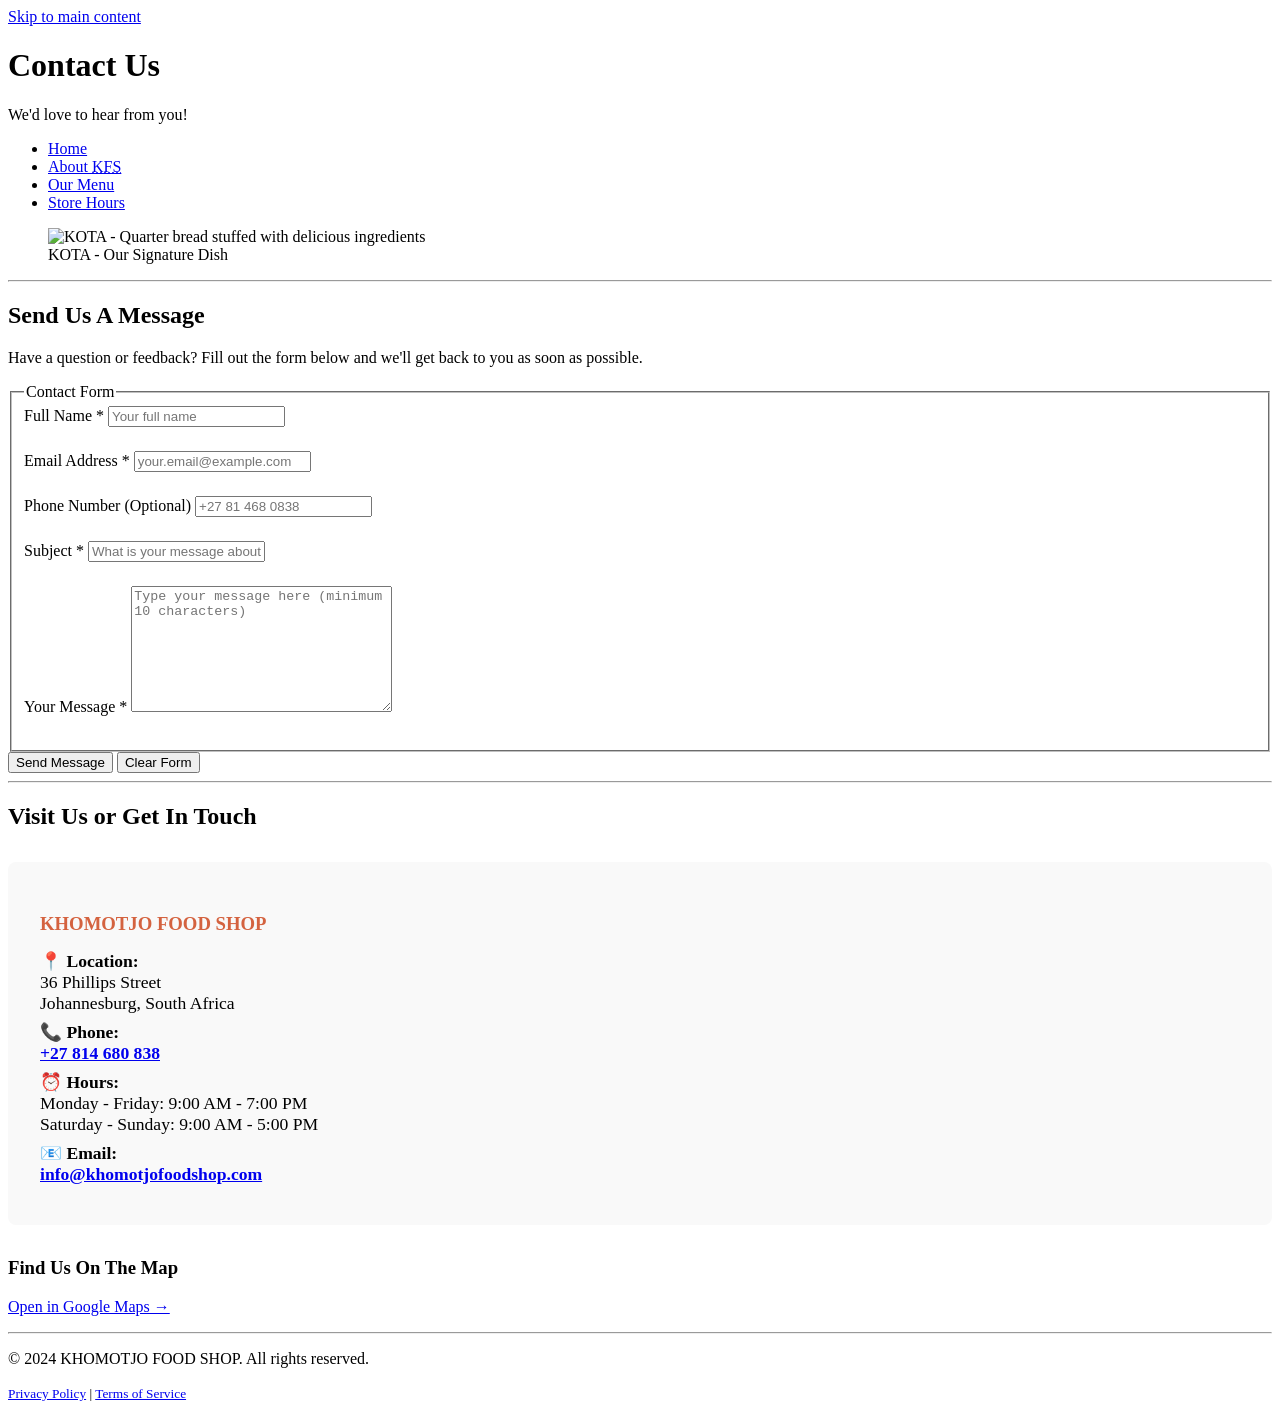
==== contact.html @ 350acfa8 "Enhance contact.html with SEO, accessibility, form validation, and structured data" ====
<!DOCTYPE html>
<html lang="en">
<head>
    <!-- Essential Meta Tags -->
    <meta charset="UTF-8">
    <meta name="viewport" content="width=device-width, initial-scale=1.0">
    <meta name="description" content="Contact KHOMOTJO FOOD SHOP in Johannesburg. Send us a message, get directions, or call us. We're open 7 days a week!">
    <meta name="keywords" content="contact us, KHOMOTJO FOOD SHOP, Johannesburg, South African food, customer service">
    <meta name="author" content="KHOMOTJO FOOD SHOP">
    <meta name="theme-color" content="#d4623f">
    
    <!-- Open Graph Tags -->
    <meta property="og:title" content="Contact Us - KHOMOTJO FOOD SHOP">
    <meta property="og:description" content="Get in touch with KHOMOTJO FOOD SHOP. Located in Johannesburg. Send us a message or call us today!">
    <meta property="og:type" content="website">
    <meta property="og:url" content="https://yourdomain.com/contact.html">
    <meta property="og:image" content="https://yourdomain.com/kota-scaled.jpg">
    
    <!-- Twitter Card Tags -->
    <meta name="twitter:card" content="summary_large_image">
    <meta name="twitter:title" content="Contact Us - KHOMOTJO FOOD SHOP">
    <meta name="twitter:description" content="Get in touch with KHOMOTJO FOOD SHOP">
    <meta name="twitter:image" content="https://yourdomain.com/kota-scaled.jpg">
    
    <!-- Favicon -->
    <link rel="shortcut icon" href="favicon.ico" type="image/x-icon">
    <link rel="apple-touch-icon" href="apple-touch-icon.png">
    <link rel="canonical" href="https://yourdomain.com/contact.html">
    
    <!-- Stylesheets -->
    <link rel="stylesheet" href="style.css">
    <style>
        .form-message {
            display: none;
            padding: 1rem;
            margin: 1rem 0;
            border-radius: 5px;
            font-weight: 500;
        }
        
        .form-message.success {
            display: block;
            background-color: #d4edda;
            color: #155724;
            border: 1px solid #c3e6cb;
        }
        
        .form-message.error {
            display: block;
            background-color: #f8d7da;
            color: #721c24;
            border: 1px solid #f5c6cb;
        }
        
        .input-error input,
        .input-error textarea {
            border-color: #dc3545 !important;
            background-color: #fff5f5;
        }
        
        .error-text {
            color: #dc3545;
            font-size: 0.875rem;
            margin-top: 0.25rem;
            display: none;
        }
        
        .error-text.show {
            display: block;
        }
        
        .form-group {
            margin-bottom: 1.5rem;
        }
        
        .contact-info {
            background-color: #f9f9f9;
            padding: 2rem;
            border-radius: 8px;
            margin-top: 2rem;
        }
        
        .contact-info h3 {
            color: #d4623f;
            margin-bottom: 1rem;
        }
        
        .contact-info p {
            margin: 0.5rem 0;
            font-size: 1.1rem;
        }
        
        .contact-info a {
            font-weight: 600;
        }
        
        @media (max-width: 768px) {
            .contact-info {
                padding: 1.5rem;
            }
        }
    </style>
    
    <title>Contact Us - KHOMOTJO FOOD SHOP</title>
</head>

<body>
    <!-- Skip to main content link for accessibility -->
    <a href="#main-content" class="skip-link">Skip to main content</a>

    <header role="banner">
        <h1>Contact Us</h1>
        <p class="tagline">We'd love to hear from you!</p>
        
        <nav role="navigation" aria-label="Main navigation">
            <ul>
                <li>
                    <a href="index.html">Home</a>
                </li>
                <li>
                    <a href="index.html#about">About <abbr title="KHOMOTJO FOOD SHOP">KFS</abbr></a>
                </li>
                <li>
                    <a href="index.html#menu">Our Menu</a>
                </li>
                <li>
                    <a href="hours.html">Store Hours</a>
                </li>
            </ul>
        </nav>

        <figure>
            <img src="kota-scaled.jpg" alt="KOTA - Quarter bread stuffed with delicious ingredients" title="READY TO EAT" width="600" height="400" loading="lazy"> 
            <figcaption>
                KOTA - Our Signature Dish
            </figcaption>
        </figure>
    </header>

    <hr>

    <main id="main-content">
        <!-- Contact Form Section -->
        <section>
            <h2>Send Us A Message</h2>
            <p>Have a question or feedback? Fill out the form below and we'll get back to you as soon as possible.</p>

            <div id="form-message" class="form-message" role="alert" aria-live="polite">
                <span id="message-text"></span>
            </div>

            <form id="contact-form" method="POST" novalidate>
                <fieldset>
                    <legend>Contact Form</legend>
                    
                    <!-- Name Field -->
                    <div class="form-group">
                        <label for="name">Full Name <span aria-label="required">*</span></label>
                        <input 
                            type="text" 
                            name="name" 
                            id="name" 
                            placeholder="Your full name" 
                            required
                            aria-required="true"
                            aria-describedby="name-error">
                        <span id="name-error" class="error-text"></span>
                    </div>

                    <!-- Email Field -->
                    <div class="form-group">
                        <label for="email">Email Address <span aria-label="required">*</span></label>
                        <input 
                            type="email" 
                            name="email" 
                            id="email" 
                            placeholder="your.email@example.com" 
                            required
                            aria-required="true"
                            aria-describedby="email-error">
                        <span id="email-error" class="error-text"></span>
                    </div>

                    <!-- Phone Field (Optional) -->
                    <div class="form-group">
                        <label for="phone">Phone Number <span aria-label="optional">(Optional)</span></label>
                        <input 
                            type="tel" 
                            name="phone" 
                            id="phone" 
                            placeholder="+27 81 468 0838"
                            aria-describedby="phone-error">
                        <span id="phone-error" class="error-text"></span>
                    </div>

                    <!-- Subject Field -->
                    <div class="form-group">
                        <label for="subject">Subject <span aria-label="required">*</span></label>
                        <input 
                            type="text" 
                            name="subject" 
                            id="subject" 
                            placeholder="What is your message about?" 
                            required
                            aria-required="true"
                            aria-describedby="subject-error">
                        <span id="subject-error" class="error-text"></span>
                    </div>

                    <!-- Message Field -->
                    <div class="form-group">
                        <label for="message">Your Message <span aria-label="required">*</span></label>
                        <textarea 
                            name="message" 
                            id="message" 
                            cols="30" 
                            rows="8"
                            placeholder="Type your message here (minimum 10 characters)"
                            required
                            aria-required="true"
                            aria-describedby="message-error"></textarea>
                        <span id="message-error" class="error-text"></span>
                    </div>
                </fieldset>

                <!-- Form Actions -->
                <div class="form-actions">
                    <button type="submit" id="submit-btn">Send Message</button>
                    <button type="reset" id="reset-btn">Clear Form</button>
                </div>
            </form>
        </section>

        <hr>

        <!-- Location and Contact Info Section -->
        <section class="contact-section">
            <h2>Visit Us or Get In Touch</h2>
            
            <div class="contact-info" itemscope itemtype="https://schema.org/LocalBusiness">
                <h3>KHOMOTJO FOOD SHOP</h3>
                <p>
                    <strong>📍 Location:</strong><br>
                    <span itemprop="streetAddress">36 Phillips Street</span><br>
                    <span itemprop="addressLocality">Johannesburg</span>, 
                    <span itemprop="addressCountry">South Africa</span>
                </p>
                <p>
                    <strong>📞 Phone:</strong><br>
                    <a href="tel:+27814680838" itemprop="telephone">+27 814 680 838</a>
                </p>
                <p>
                    <strong>⏰ Hours:</strong><br>
                    <span itemprop="openingHoursSpecification">
                        Monday - Friday: 9:00 AM - 7:00 PM<br>
                        Saturday - Sunday: 9:00 AM - 5:00 PM
                    </span>
                </p>
                <p>
                    <strong>📧 Email:</strong><br>
                    <a href="mailto:info@khomotjofoodshop.com">info@khomotjofoodshop.com</a>
                </p>
            </div>

            <!-- Map Section -->
            <section class="map-section" style="margin-top: 2rem;">
                <h3>Find Us On The Map</h3>
                <p>
                    <a href="https://maps.google.com/maps?q=36+Phillips+Street,+Johannesburg" 
                       target="_blank" 
                       rel="noopener noreferrer">
                        Open in Google Maps →
                    </a>
                </p>
            </section>
        </section>

        <!-- JSON-LD Structured Data -->
        <script type="application/ld+json">
        {
            "@context": "https://schema.org",
            "@type": "LocalBusiness",
            "name": "KHOMOTJO FOOD SHOP",
            "description": "Authentic South African street food shop",
            "image": "https://yourdomain.com/kota-scaled.jpg",
            "address": {
                "@type": "PostalAddress",
                "streetAddress": "36 Phillips Street",
                "addressLocality": "Johannesburg",
                "addressCountry": "ZA"
            },
            "telephone": "+27814680838",
            "email": "info@khomotjofoodshop.com",
            "url": "https://yourdomain.com/contact.html",
            "contactPoint": {
                "@type": "ContactPoint",
                "contactType": "Customer Service",
                "telephone": "+27814680838",
                "email": "info@khomotjofoodshop.com"
            }
        }
        </script>
    </main>

    <hr>

    <footer role="contentinfo">
        <p>&copy; 2024 KHOMOTJO FOOD SHOP. All rights reserved.</p>
        <p>
            <small>
                <a href="privacy.html">Privacy Policy</a> | 
                <a href="terms.html">Terms of Service</a>
            </small>
        </p>
    </footer>

    <!-- JavaScript -->
    <script src="contact-form.js" defer></script>
</body>
</html>
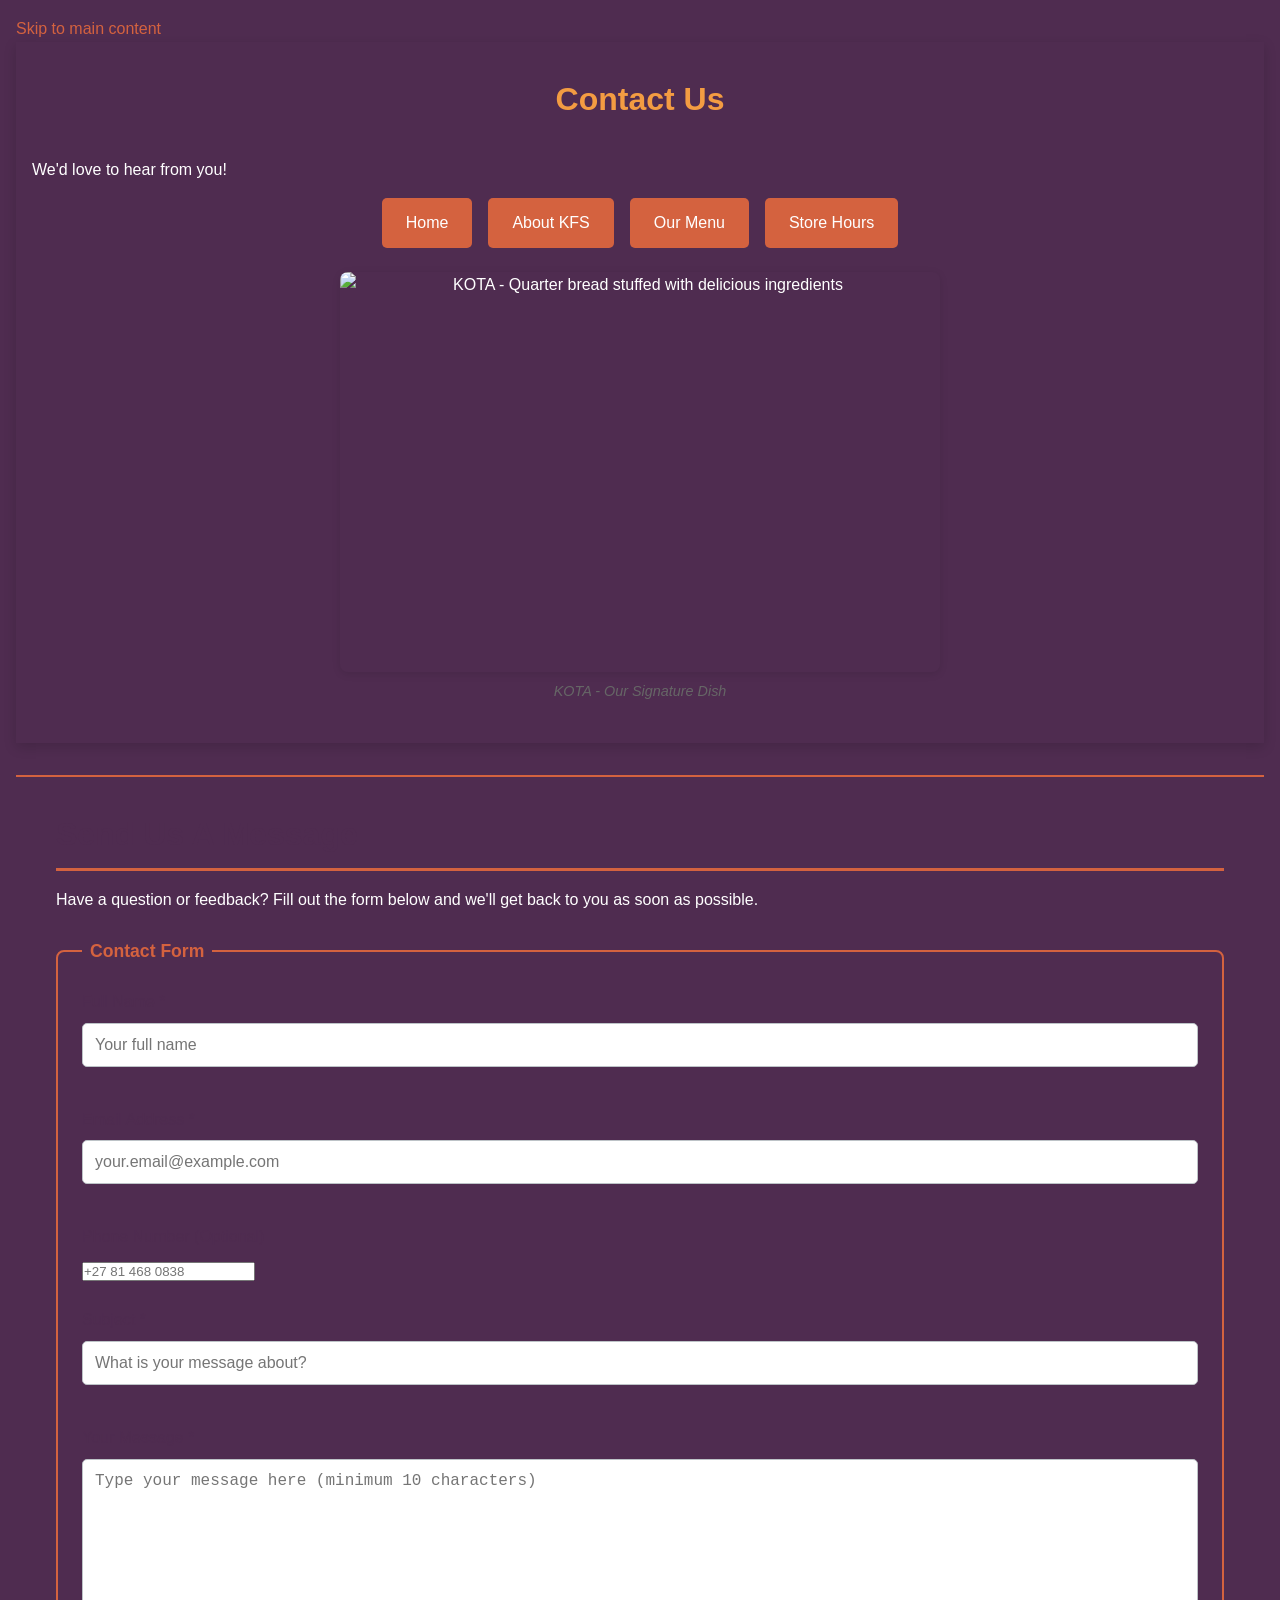
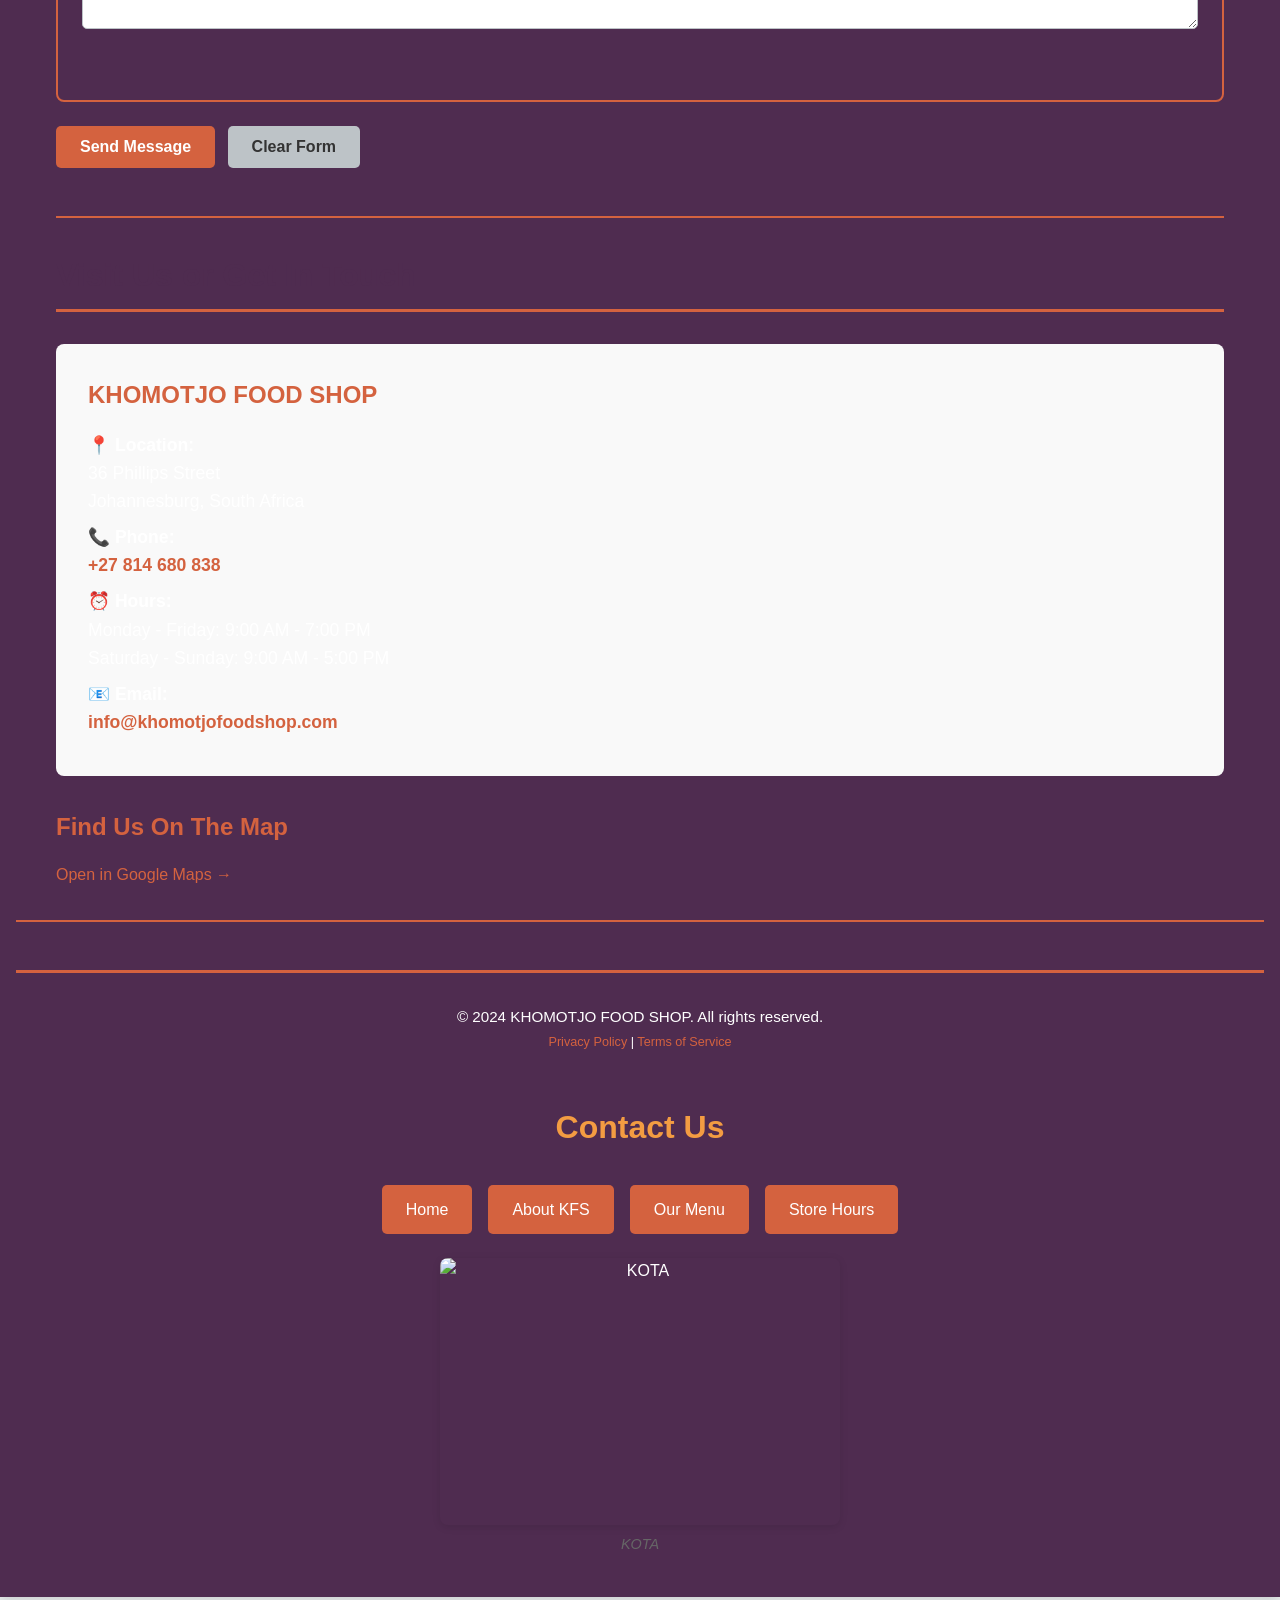
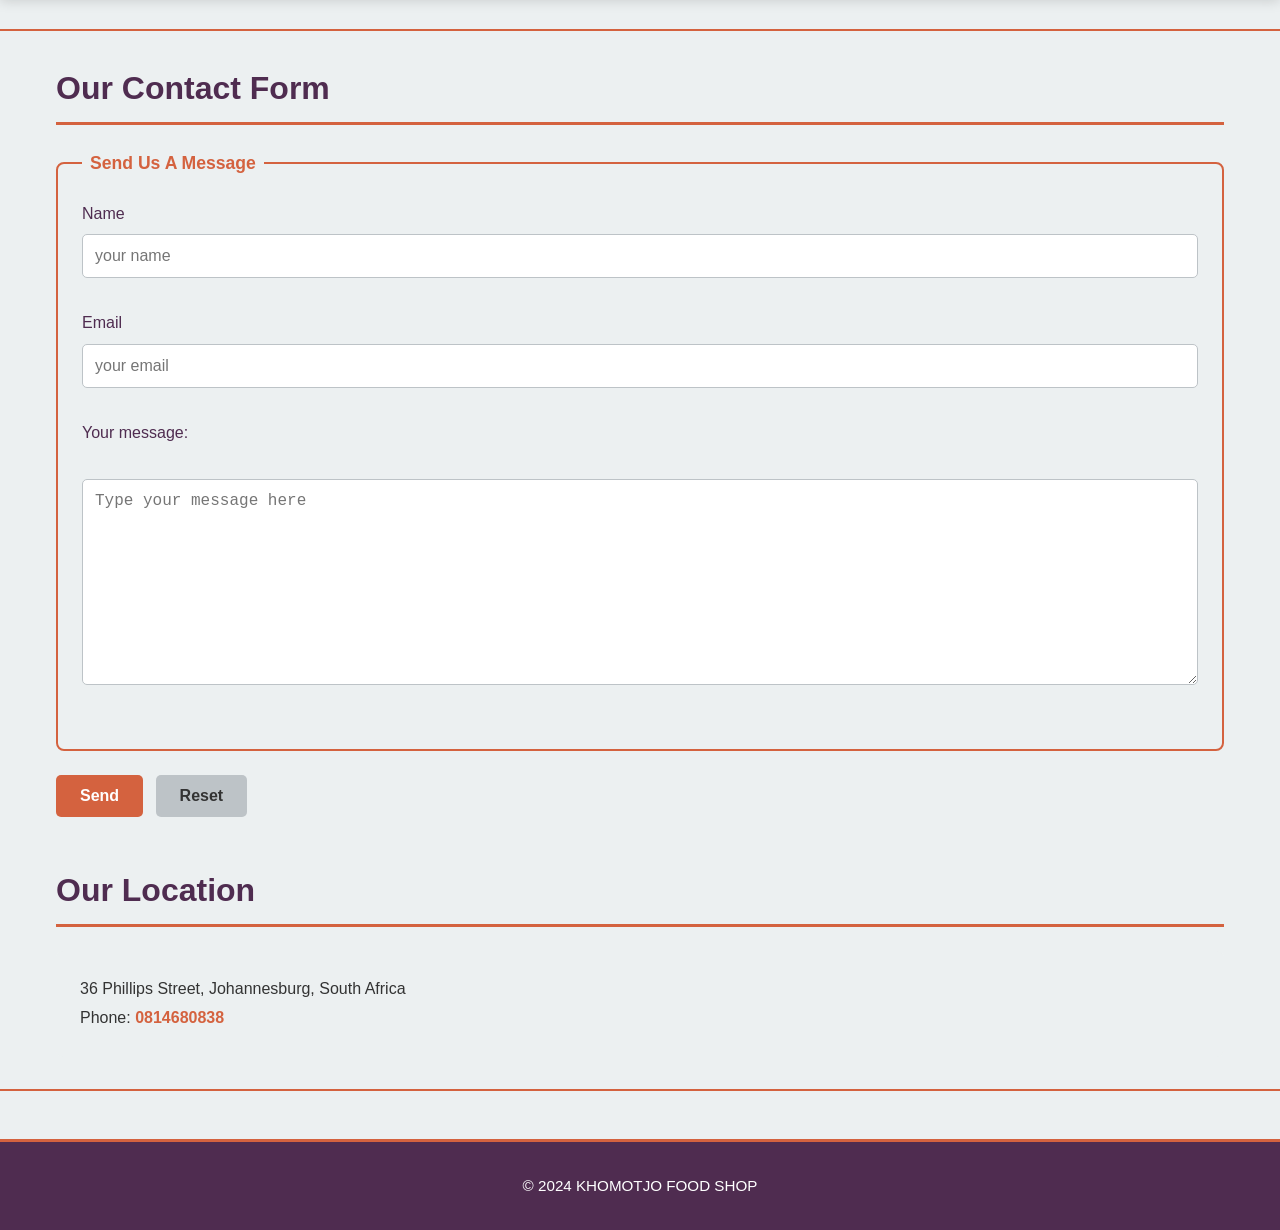
==== commit 17b41eb4: "Add files via upload" ====
--- a/contact.html
+++ b/contact.html
@@ -1,320 +1,401 @@
-<!DOCTYPE html>
-<html lang="en">
-<head>
-    <!-- Essential Meta Tags -->
-    <meta charset="UTF-8">
-    <meta name="viewport" content="width=device-width, initial-scale=1.0">
-    <meta name="description" content="Contact KHOMOTJO FOOD SHOP in Johannesburg. Send us a message, get directions, or call us. We're open 7 days a week!">
-    <meta name="keywords" content="contact us, KHOMOTJO FOOD SHOP, Johannesburg, South African food, customer service">
-    <meta name="author" content="KHOMOTJO FOOD SHOP">
-    <meta name="theme-color" content="#d4623f">
-    
-    <!-- Open Graph Tags -->
-    <meta property="og:title" content="Contact Us - KHOMOTJO FOOD SHOP">
-    <meta property="og:description" content="Get in touch with KHOMOTJO FOOD SHOP. Located in Johannesburg. Send us a message or call us today!">
-    <meta property="og:type" content="website">
-    <meta property="og:url" content="https://yourdomain.com/contact.html">
-    <meta property="og:image" content="https://yourdomain.com/kota-scaled.jpg">
-    
-    <!-- Twitter Card Tags -->
-    <meta name="twitter:card" content="summary_large_image">
-    <meta name="twitter:title" content="Contact Us - KHOMOTJO FOOD SHOP">
-    <meta name="twitter:description" content="Get in touch with KHOMOTJO FOOD SHOP">
-    <meta name="twitter:image" content="https://yourdomain.com/kota-scaled.jpg">
-    
-    <!-- Favicon -->
-    <link rel="shortcut icon" href="favicon.ico" type="image/x-icon">
-    <link rel="apple-touch-icon" href="apple-touch-icon.png">
-    <link rel="canonical" href="https://yourdomain.com/contact.html">
-    
-    <!-- Stylesheets -->
-    <link rel="stylesheet" href="style.css">
-    <style>
-        .form-message {
-            display: none;
-            padding: 1rem;
-            margin: 1rem 0;
-            border-radius: 5px;
-            font-weight: 500;
-        }
-        
-        .form-message.success {
-            display: block;
-            background-color: #d4edda;
-            color: #155724;
-            border: 1px solid #c3e6cb;
-        }
-        
-        .form-message.error {
-            display: block;
-            background-color: #f8d7da;
-            color: #721c24;
-            border: 1px solid #f5c6cb;
-        }
-        
-        .input-error input,
-        .input-error textarea {
-            border-color: #dc3545 !important;
-            background-color: #fff5f5;
-        }
-        
-        .error-text {
-            color: #dc3545;
-            font-size: 0.875rem;
-            margin-top: 0.25rem;
-            display: none;
-        }
-        
-        .error-text.show {
-            display: block;
-        }
-        
-        .form-group {
-            margin-bottom: 1.5rem;
-        }
-        
-        .contact-info {
-            background-color: #f9f9f9;
-            padding: 2rem;
-            border-radius: 8px;
-            margin-top: 2rem;
-        }
-        
-        .contact-info h3 {
-            color: #d4623f;
-            margin-bottom: 1rem;
-        }
-        
-        .contact-info p {
-            margin: 0.5rem 0;
-            font-size: 1.1rem;
-        }
-        
-        .contact-info a {
-            font-weight: 600;
-        }
-        
-        @media (max-width: 768px) {
-            .contact-info {
-                padding: 1.5rem;
-            }
-        }
-    </style>
-    
-    <title>Contact Us - KHOMOTJO FOOD SHOP</title>
-</head>
-
-<body>
-    <!-- Skip to main content link for accessibility -->
-    <a href="#main-content" class="skip-link">Skip to main content</a>
-
-    <header role="banner">
-        <h1>Contact Us</h1>
-        <p class="tagline">We'd love to hear from you!</p>
-        
-        <nav role="navigation" aria-label="Main navigation">
-            <ul>
-                <li>
-                    <a href="index.html">Home</a>
-                </li>
-                <li>
-                    <a href="index.html#about">About <abbr title="KHOMOTJO FOOD SHOP">KFS</abbr></a>
-                </li>
-                <li>
-                    <a href="index.html#menu">Our Menu</a>
-                </li>
-                <li>
-                    <a href="hours.html">Store Hours</a>
-                </li>
-            </ul>
-        </nav>
-
-        <figure>
-            <img src="kota-scaled.jpg" alt="KOTA - Quarter bread stuffed with delicious ingredients" title="READY TO EAT" width="600" height="400" loading="lazy"> 
-            <figcaption>
-                KOTA - Our Signature Dish
-            </figcaption>
-        </figure>
-    </header>
-
-    <hr>
-
-    <main id="main-content">
-        <!-- Contact Form Section -->
-        <section>
-            <h2>Send Us A Message</h2>
-            <p>Have a question or feedback? Fill out the form below and we'll get back to you as soon as possible.</p>
-
-            <div id="form-message" class="form-message" role="alert" aria-live="polite">
-                <span id="message-text"></span>
-            </div>
-
-            <form id="contact-form" method="POST" novalidate>
-                <fieldset>
-                    <legend>Contact Form</legend>
-                    
-                    <!-- Name Field -->
-                    <div class="form-group">
-                        <label for="name">Full Name <span aria-label="required">*</span></label>
-                        <input 
-                            type="text" 
-                            name="name" 
-                            id="name" 
-                            placeholder="Your full name" 
-                            required
-                            aria-required="true"
-                            aria-describedby="name-error">
-                        <span id="name-error" class="error-text"></span>
-                    </div>
-
-                    <!-- Email Field -->
-                    <div class="form-group">
-                        <label for="email">Email Address <span aria-label="required">*</span></label>
-                        <input 
-                            type="email" 
-                            name="email" 
-                            id="email" 
-                            placeholder="your.email@example.com" 
-                            required
-                            aria-required="true"
-                            aria-describedby="email-error">
-                        <span id="email-error" class="error-text"></span>
-                    </div>
-
-                    <!-- Phone Field (Optional) -->
-                    <div class="form-group">
-                        <label for="phone">Phone Number <span aria-label="optional">(Optional)</span></label>
-                        <input 
-                            type="tel" 
-                            name="phone" 
-                            id="phone" 
-                            placeholder="+27 81 468 0838"
-                            aria-describedby="phone-error">
-                        <span id="phone-error" class="error-text"></span>
-                    </div>
-
-                    <!-- Subject Field -->
-                    <div class="form-group">
-                        <label for="subject">Subject <span aria-label="required">*</span></label>
-                        <input 
-                            type="text" 
-                            name="subject" 
-                            id="subject" 
-                            placeholder="What is your message about?" 
-                            required
-                            aria-required="true"
-                            aria-describedby="subject-error">
-                        <span id="subject-error" class="error-text"></span>
-                    </div>
-
-                    <!-- Message Field -->
-                    <div class="form-group">
-                        <label for="message">Your Message <span aria-label="required">*</span></label>
-                        <textarea 
-                            name="message" 
-                            id="message" 
-                            cols="30" 
-                            rows="8"
-                            placeholder="Type your message here (minimum 10 characters)"
-                            required
-                            aria-required="true"
-                            aria-describedby="message-error"></textarea>
-                        <span id="message-error" class="error-text"></span>
-                    </div>
-                </fieldset>
-
-                <!-- Form Actions -->
-                <div class="form-actions">
-                    <button type="submit" id="submit-btn">Send Message</button>
-                    <button type="reset" id="reset-btn">Clear Form</button>
-                </div>
-            </form>
-        </section>
-
-        <hr>
-
-        <!-- Location and Contact Info Section -->
-        <section class="contact-section">
-            <h2>Visit Us or Get In Touch</h2>
-            
-            <div class="contact-info" itemscope itemtype="https://schema.org/LocalBusiness">
-                <h3>KHOMOTJO FOOD SHOP</h3>
-                <p>
-                    <strong>📍 Location:</strong><br>
-                    <span itemprop="streetAddress">36 Phillips Street</span><br>
-                    <span itemprop="addressLocality">Johannesburg</span>, 
-                    <span itemprop="addressCountry">South Africa</span>
-                </p>
-                <p>
-                    <strong>📞 Phone:</strong><br>
-                    <a href="tel:+27814680838" itemprop="telephone">+27 814 680 838</a>
-                </p>
-                <p>
-                    <strong>⏰ Hours:</strong><br>
-                    <span itemprop="openingHoursSpecification">
-                        Monday - Friday: 9:00 AM - 7:00 PM<br>
-                        Saturday - Sunday: 9:00 AM - 5:00 PM
-                    </span>
-                </p>
-                <p>
-                    <strong>📧 Email:</strong><br>
-                    <a href="mailto:info@khomotjofoodshop.com">info@khomotjofoodshop.com</a>
-                </p>
-            </div>
-
-            <!-- Map Section -->
-            <section class="map-section" style="margin-top: 2rem;">
-                <h3>Find Us On The Map</h3>
-                <p>
-                    <a href="https://maps.google.com/maps?q=36+Phillips+Street,+Johannesburg" 
-                       target="_blank" 
-                       rel="noopener noreferrer">
-                        Open in Google Maps →
-                    </a>
-                </p>
-            </section>
-        </section>
-
-        <!-- JSON-LD Structured Data -->
-        <script type="application/ld+json">
-        {
-            "@context": "https://schema.org",
-            "@type": "LocalBusiness",
-            "name": "KHOMOTJO FOOD SHOP",
-            "description": "Authentic South African street food shop",
-            "image": "https://yourdomain.com/kota-scaled.jpg",
-            "address": {
-                "@type": "PostalAddress",
-                "streetAddress": "36 Phillips Street",
-                "addressLocality": "Johannesburg",
-                "addressCountry": "ZA"
-            },
-            "telephone": "+27814680838",
-            "email": "info@khomotjofoodshop.com",
-            "url": "https://yourdomain.com/contact.html",
-            "contactPoint": {
-                "@type": "ContactPoint",
-                "contactType": "Customer Service",
-                "telephone": "+27814680838",
-                "email": "info@khomotjofoodshop.com"
-            }
-        }
-        </script>
-    </main>
-
-    <hr>
-
-    <footer role="contentinfo">
-        <p>&copy; 2024 KHOMOTJO FOOD SHOP. All rights reserved.</p>
-        <p>
-            <small>
-                <a href="privacy.html">Privacy Policy</a> | 
-                <a href="terms.html">Terms of Service</a>
-            </small>
-        </p>
-    </footer>
-
-    <!-- JavaScript -->
-    <script src="contact-form.js" defer></script>
-</body>
-</html>
+<!DOCTYPE html>
+<html lang="en">
+<head>
+    <meta charset="UTF-8">
+    <meta name="viewport" content="width=device-width, initial-scale=1.0">
+    <meta name="description" content="Contact information for KHOMOTJO FOOD SHOP">
+    <title>Contact Us - KHOMOTJO FOOD SHOP</title>
+    <link rel="shortcut icon" href="favicon.ico" type="image/x-icon">
+    <link rel="stylesheet" href="style (1).css">
+</head>
+
+<body>
+    <header><!DOCTYPE html>
+<html lang="en">
+<head>
+    <!-- Essential Meta Tags -->
+    <meta charset="UTF-8">
+    <meta name="viewport" content="width=device-width, initial-scale=1.0">
+    <meta name="description" content="Contact KHOMOTJO FOOD SHOP in Johannesburg. Send us a message, get directions, or call us. We're open 7 days a week!">
+    <meta name="keywords" content="contact us, KHOMOTJO FOOD SHOP, Johannesburg, South African food, customer service">
+    <meta name="author" content="KHOMOTJO FOOD SHOP">
+    <meta name="theme-color" content="#d4623f">
+    
+    <!-- Open Graph Tags -->
+    <meta property="og:title" content="Contact Us - KHOMOTJO FOOD SHOP">
+    <meta property="og:description" content="Get in touch with KHOMOTJO FOOD SHOP. Located in Johannesburg. Send us a message or call us today!">
+    <meta property="og:type" content="website">
+    <meta property="og:url" content="https://yourdomain.com/contact.html">
+    <meta property="og:image" content="https://yourdomain.com/kota-scaled.jpg">
+    
+    <!-- Twitter Card Tags -->
+    <meta name="twitter:card" content="summary_large_image">
+    <meta name="twitter:title" content="Contact Us - KHOMOTJO FOOD SHOP">
+    <meta name="twitter:description" content="Get in touch with KHOMOTJO FOOD SHOP">
+    <meta name="twitter:image" content="https://yourdomain.com/kota-scaled.jpg">
+    
+    <!-- Favicon -->
+    <link rel="shortcut icon" href="favicon.ico" type="image/x-icon">
+    <link rel="apple-touch-icon" href="apple-touch-icon.png">
+    <link rel="canonical" href="https://yourdomain.com/contact.html">
+    
+    <!-- Stylesheets -->
+    <link rel="stylesheet" href="style.css">
+    <style>
+        .form-message {
+            display: none;
+            padding: 1rem;
+            margin: 1rem 0;
+            border-radius: 5px;
+            font-weight: 500;
+        }
+        
+        .form-message.success {
+            display: block;
+            background-color: #d4edda;
+            color: #155724;
+            border: 1px solid #c3e6cb;
+        }
+        
+        .form-message.error {
+            display: block;
+            background-color: #f8d7da;
+            color: #721c24;
+            border: 1px solid #f5c6cb;
+        }
+        
+        .input-error input,
+        .input-error textarea {
+            border-color: #dc3545 !important;
+            background-color: #fff5f5;
+        }
+        
+        .error-text {
+            color: #dc3545;
+            font-size: 0.875rem;
+            margin-top: 0.25rem;
+            display: none;
+        }
+        
+        .error-text.show {
+            display: block;
+        }
+        
+        .form-group {
+            margin-bottom: 1.5rem;
+        }
+        
+        .contact-info {
+            background-color: #f9f9f9;
+            padding: 2rem;
+            border-radius: 8px;
+            margin-top: 2rem;
+        }
+        
+        .contact-info h3 {
+            color: #d4623f;
+            margin-bottom: 1rem;
+        }
+        
+        .contact-info p {
+            margin: 0.5rem 0;
+            font-size: 1.1rem;
+        }
+        
+        .contact-info a {
+            font-weight: 600;
+        }
+        
+        @media (max-width: 768px) {
+            .contact-info {
+                padding: 1.5rem;
+            }
+        }
+    </style>
+    
+    <title>Contact Us - KHOMOTJO FOOD SHOP</title>
+</head>
+
+<body>
+    <!-- Skip to main content link for accessibility -->
+    <a href="#main-content" class="skip-link">Skip to main content</a>
+
+    <header role="banner">
+        <h1>Contact Us</h1>
+        <p class="tagline">We'd love to hear from you!</p>
+        
+        <nav role="navigation" aria-label="Main navigation">
+            <ul>
+                <li>
+                    <a href="index.html">Home</a>
+                </li>
+                <li>
+                    <a href="index.html#about">About <abbr title="KHOMOTJO FOOD SHOP">KFS</abbr></a>
+                </li>
+                <li>
+                    <a href="index.html#menu">Our Menu</a>
+                </li>
+                <li>
+                    <a href="hours.html">Store Hours</a>
+                </li>
+            </ul>
+        </nav>
+
+        <figure>
+            <img src="kota-scaled.jpg" alt="KOTA - Quarter bread stuffed with delicious ingredients" title="READY TO EAT" width="600" height="400" loading="lazy"> 
+            <figcaption>
+                KOTA - Our Signature Dish
+            </figcaption>
+        </figure>
+    </header>
+
+    <hr>
+
+    <main id="main-content">
+        <!-- Contact Form Section -->
+        <section>
+            <h2>Send Us A Message</h2>
+            <p>Have a question or feedback? Fill out the form below and we'll get back to you as soon as possible.</p>
+
+            <div id="form-message" class="form-message" role="alert" aria-live="polite">
+                <span id="message-text"></span>
+            </div>
+
+            <form id="contact-form" method="POST" novalidate>
+                <fieldset>
+                    <legend>Contact Form</legend>
+                    
+                    <!-- Name Field -->
+                    <div class="form-group">
+                        <label for="name">Full Name <span aria-label="required">*</span></label>
+                        <input 
+                            type="text" 
+                            name="name" 
+                            id="name" 
+                            placeholder="Your full name" 
+                            required
+                            aria-required="true"
+                            aria-describedby="name-error">
+                        <span id="name-error" class="error-text"></span>
+                    </div>
+
+                    <!-- Email Field -->
+                    <div class="form-group">
+                        <label for="email">Email Address <span aria-label="required">*</span></label>
+                        <input 
+                            type="email" 
+                            name="email" 
+                            id="email" 
+                            placeholder="your.email@example.com" 
+                            required
+                            aria-required="true"
+                            aria-describedby="email-error">
+                        <span id="email-error" class="error-text"></span>
+                    </div>
+
+                    <!-- Phone Field (Optional) -->
+                    <div class="form-group">
+                        <label for="phone">Phone Number <span aria-label="optional">(Optional)</span></label>
+                        <input 
+                            type="tel" 
+                            name="phone" 
+                            id="phone" 
+                            placeholder="+27 81 468 0838"
+                            aria-describedby="phone-error">
+                        <span id="phone-error" class="error-text"></span>
+                    </div>
+
+                    <!-- Subject Field -->
+                    <div class="form-group">
+                        <label for="subject">Subject <span aria-label="required">*</span></label>
+                        <input 
+                            type="text" 
+                            name="subject" 
+                            id="subject" 
+                            placeholder="What is your message about?" 
+                            required
+                            aria-required="true"
+                            aria-describedby="subject-error">
+                        <span id="subject-error" class="error-text"></span>
+                    </div>
+
+                    <!-- Message Field -->
+                    <div class="form-group">
+                        <label for="message">Your Message <span aria-label="required">*</span></label>
+                        <textarea 
+                            name="message" 
+                            id="message" 
+                            cols="30" 
+                            rows="8"
+                            placeholder="Type your message here (minimum 10 characters)"
+                            required
+                            aria-required="true"
+                            aria-describedby="message-error"></textarea>
+                        <span id="message-error" class="error-text"></span>
+                    </div>
+                </fieldset>
+
+                <!-- Form Actions -->
+                <div class="form-actions">
+                    <button type="submit" id="submit-btn">Send Message</button>
+                    <button type="reset" id="reset-btn">Clear Form</button>
+                </div>
+            </form>
+        </section>
+
+        <hr>
+
+        <!-- Location and Contact Info Section -->
+        <section class="contact-section">
+            <h2>Visit Us or Get In Touch</h2>
+            
+            <div class="contact-info" itemscope itemtype="https://schema.org/LocalBusiness">
+                <h3>KHOMOTJO FOOD SHOP</h3>
+                <p>
+                    <strong>📍 Location:</strong><br>
+                    <span itemprop="streetAddress">36 Phillips Street</span><br>
+                    <span itemprop="addressLocality">Johannesburg</span>, 
+                    <span itemprop="addressCountry">South Africa</span>
+                </p>
+                <p>
+                    <strong>📞 Phone:</strong><br>
+                    <a href="tel:+27814680838" itemprop="telephone">+27 814 680 838</a>
+                </p>
+                <p>
+                    <strong>⏰ Hours:</strong><br>
+                    <span itemprop="openingHoursSpecification">
+                        Monday - Friday: 9:00 AM - 7:00 PM<br>
+                        Saturday - Sunday: 9:00 AM - 5:00 PM
+                    </span>
+                </p>
+                <p>
+                    <strong>📧 Email:</strong><br>
+                    <a href="mailto:info@khomotjofoodshop.com">info@khomotjofoodshop.com</a>
+                </p>
+            </div>
+
+            <!-- Map Section -->
+            <section class="map-section" style="margin-top: 2rem;">
+                <h3>Find Us On The Map</h3>
+                <p>
+                    <a href="https://maps.google.com/maps?q=36+Phillips+Street,+Johannesburg" 
+                       target="_blank" 
+                       rel="noopener noreferrer">
+                        Open in Google Maps →
+                    </a>
+                </p>
+            </section>
+        </section>
+
+        <!-- JSON-LD Structured Data -->
+        <script type="application/ld+json">
+        {
+            "@context": "https://schema.org",
+            "@type": "LocalBusiness",
+            "name": "KHOMOTJO FOOD SHOP",
+            "description": "Authentic South African street food shop",
+            "image": "https://yourdomain.com/kota-scaled.jpg",
+            "address": {
+                "@type": "PostalAddress",
+                "streetAddress": "36 Phillips Street",
+                "addressLocality": "Johannesburg",
+                "addressCountry": "ZA"
+            },
+            "telephone": "+27814680838",
+            "email": "info@khomotjofoodshop.com",
+            "url": "https://yourdomain.com/contact.html",
+            "contactPoint": {
+                "@type": "ContactPoint",
+                "contactType": "Customer Service",
+                "telephone": "+27814680838",
+                "email": "info@khomotjofoodshop.com"
+            }
+        }
+        </script>
+    </main>
+
+    <hr>
+
+    <footer role="contentinfo">
+        <p>&copy; 2024 KHOMOTJO FOOD SHOP. All rights reserved.</p>
+        <p>
+            <small>
+                <a href="privacy.html">Privacy Policy</a> | 
+                <a href="terms.html">Terms of Service</a>
+            </small>
+        </p>
+    </footer>
+
+    <!-- JavaScript -->
+    <script src="contact-form.js" defer></script>
+</body>
+</html>
+
+        <h1>Contact Us</h1>
+        <nav>
+            <ul>
+                <li>
+                    <a href="/">Home</a>
+                </li>
+                <li>
+                    <a href="/#about">About <abbr title="KHOMOTJO FOOD SHOP">KFS</abbr></a>
+                </li>
+                <li>
+                    <a href="/#menu">Our Menu</a>
+                </li>
+                <li>
+                    <a href="hours.html">Store Hours</a>
+                </li>
+            </ul>
+        </nav>
+
+        <figure>
+            <img src="kota-scaled.jpg" alt="KOTA" title="READY TO EAT" width="400" height="267"> 
+            <figcaption>
+                KOTA
+            </figcaption>
+        </figure>
+    </header>
+    <hr>
+    <main>
+        <section>
+        <h2>Our Contact Form</h2>
+
+        <form action="https://httpbin.org/get" method="get">
+            <fieldset>
+                <legend>Send Us A Message</legend>
+                <p>
+                    <label for="name">Name</label>
+                    <input type="text" name="name" id="name" placeholder="your name" required>
+                </p>
+                <p>
+                    <label for="email">Email</label>
+                    <input type="email" name="email" id="email" placeholder="your email" required>
+                </p>
+                <p>
+                    <label for="message">Your message:</label>
+                    <br>
+                    <textarea name="message" id="message" cols="30" rows="10"
+                    placeholder="Type your message here"></textarea>
+                </p>
+            </fieldset>
+            <button type="submit">Send</button>
+            <button type="reset">Reset</button>
+        </form>
+        </section>
+        <section>
+            <h2>Our Location</h2>
+            <address>
+                36 Phillips Street, Johannesburg, South Africa
+                <br>
+                Phone: <a href="tel:0814680838">0814680838</a>
+            </address>
+        </section>
+    </main>
+    <hr>
+    <footer>
+        <p>&copy; 2024 KHOMOTJO FOOD SHOP</p>
+    </footer>
+</body>
+    
+</html>
--- a/style (1).css
+++ b/style (1).css
@@ -0,0 +1,549 @@
+/* ========================================
+   KHOMOTJO FOOD SHOP - RESPONSIVE STYLESHEET
+   ======================================== */
+
+/* ========== VARIABLES & GLOBAL STYLES ========== */
+:root {
+    --primary-color: #d4623f;
+    --secondary-color: #f39c42;
+    --dark-color: #4f2c50;
+    --light-color: #ecf0f1;
+    --white: #ffffff;
+    --text-color: #333333;
+    --border-color: #bdc3c7;
+    --shadow: 0 2px 8px rgba(0, 0, 0, 0.1);
+    --box-shadow: 0 4px 12px rgba(0, 0, 0, 0.15);
+}
+
+* {
+    margin: 0;
+    padding: 0;
+    box-sizing: border-box;
+}
+
+html {
+    scroll-behavior: smooth;
+}
+
+body {
+    font-family: 'Segoe UI', Tahoma, Geneva, Verdana, sans-serif;
+    line-height: 1.6;
+    color: var(--text-color);
+    background-color: var(--light-color);
+}
+
+/* ========== TYPOGRAPHY ========== */
+h1, h2, h3 {
+    color: var(--dark-color);
+    margin-bottom: 1rem;
+}
+
+h1 {
+    font-size: 2.5rem;
+    font-weight: bold;
+    text-align: center;
+    padding: 1rem 0;
+}
+
+h2 {
+    font-size: 2rem;
+    border-bottom: 3px solid var(--primary-color);
+    padding-bottom: 0.5rem;
+}
+
+h3 {
+    font-size: 1.5rem;
+    color: var(--primary-color);
+}
+
+p {
+    margin-bottom: 1rem;
+    font-size: 1rem;
+}
+
+abbr {
+    text-decoration: none;
+    border-bottom: 1px dotted var(--primary-color);
+    cursor: help;
+}
+
+/* ========== HEADER & NAVIGATION ========== */
+header {
+    background-color: var(--dark-color);
+    color: var(--white);
+    padding: 1rem;
+    box-shadow: var(--box-shadow);
+}
+
+header h1 {
+    color: var(--secondary-color);
+    font-size: 2rem;
+    margin-bottom: 1rem;
+}
+
+nav ul {
+    list-style: none;
+    display: flex;
+    flex-wrap: wrap;
+    justify-content: center;
+    gap: 1rem;
+    margin-bottom: 1.5rem;
+}
+
+nav a {
+    color: var(--white);
+    text-decoration: none;
+    padding: 0.75rem 1.5rem;
+    background-color: var(--primary-color);
+    border-radius: 5px;
+    transition: all 0.3s ease;
+    display: inline-block;
+    font-weight: 500;
+}
+
+nav a:hover {
+    background-color: var(--secondary-color);
+    transform: translateY(-2px);
+    box-shadow: var(--shadow);
+}
+
+/* ========== MAIN CONTENT ========== */
+main {
+    max-width: 1200px;
+    margin: 2rem auto;
+    padding: 0 1rem;
+}
+
+article {
+    background-color: var(--white);
+    padding: 2rem;
+    margin-bottom: 2rem;
+    border-radius: 8px;
+    box-shadow: var(--shadow);
+}
+
+/* ========== FIGURE & IMAGES ========== */
+figure {
+    text-align: center;
+    margin: 1.5rem 0;
+}
+
+figure img {
+    max-width: 100%;
+    height: auto;
+    border-radius: 8px;
+    box-shadow: var(--shadow);
+    display: block;
+    margin: 0 auto 0.5rem;
+}
+
+figcaption {
+    font-style: italic;
+    color: #666;
+    font-size: 0.9rem;
+    margin-top: 0.5rem;
+}
+
+/* ========== ASIDE & DETAILS ========== */
+aside {
+    background-color: #e6e8ff;
+    border-left: 4px solid var(--secondary-color);
+    padding: 1.5rem;
+    margin: 1.5rem 0;
+    border-radius: 5px;
+}
+
+aside h3 {
+    margin-top: 0;
+}
+
+details {
+    margin-top: 1rem;
+}
+
+summary {
+    cursor: pointer;
+    font-weight: bold;
+    color: var(--primary-color);
+    padding: 0.5rem;
+    border-radius: 3px;
+    transition: background-color 0.3s ease;
+}
+
+summary:hover {
+    background-color: #f0f0f0;
+}
+
+details p {
+    margin-top: 1rem;
+    padding-left: 1rem;
+    border-left: 3px solid var(--secondary-color);
+}
+
+/* ========== TABLES ========== */
+table {
+    width: 100%;
+    border-collapse: collapse;
+    margin: 1.5rem 0;
+    box-shadow: var(--shadow);
+    border-radius: 8px;
+    overflow: hidden;
+}
+
+caption {
+    font-weight: bold;
+    font-size: 1.2rem;
+    color: var(--dark-color);
+    padding: 1rem;
+    background-color: var(--light-color);
+    text-align: left;
+}
+
+thead {
+    background-color: var(--primary-color);
+    color: var(--white);
+}
+
+th, td {
+    padding: 1rem;
+    text-align: left;
+    border-bottom: 1px solid var(--border-color);
+}
+
+th {
+    font-weight: bold;
+}
+
+tbody tr:nth-child(even) {
+    background-color: #f9f9f9;
+}
+
+tbody tr:hover {
+    background-color: #f0f0f0;
+    transition: background-color 0.3s ease;
+}
+
+tfoot {
+    background-color: var(--light-color);
+    font-weight: bold;
+    color: var(--dark-color);
+}
+
+tfoot td {
+    padding: 1rem;
+}
+
+/* ========== FORMS ========== */
+fieldset {
+    border: 2px solid var(--primary-color);
+    border-radius: 8px;
+    padding: 1.5rem;
+    margin: 1.5rem 0;
+}
+
+legend {
+    color: var(--primary-color);
+    font-weight: bold;
+    font-size: 1.1rem;
+    padding: 0 0.5rem;
+}
+
+label {
+    display: block;
+    margin-bottom: 0.5rem;
+    font-weight: 500;
+    color: var(--dark-color);
+}
+
+input[type="text"],
+input[type="email"],
+textarea {
+    width: 100%;
+    padding: 0.75rem;
+    margin-bottom: 1rem;
+    border: 1px solid var(--border-color);
+    border-radius: 5px;
+    font-family: inherit;
+    font-size: 1rem;
+    transition: border-color 0.3s ease;
+}
+
+input[type="text"]:focus,
+input[type="email"]:focus,
+textarea:focus {
+    outline: none;
+    border-color: var(--primary-color);
+    box-shadow: 0 0 5px rgba(212, 98, 63, 0.3);
+}
+
+textarea {
+    resize: vertical;
+    font-family: 'Courier New', monospace;
+}
+
+button {
+    padding: 0.75rem 1.5rem;
+    margin-right: 0.5rem;
+    margin-bottom: 1rem;
+    border: none;
+    border-radius: 5px;
+    font-size: 1rem;
+    font-weight: bold;
+    cursor: pointer;
+    transition: all 0.3s ease;
+}
+
+button[type="submit"] {
+    background-color: var(--primary-color);
+    color: var(--white);
+}
+
+button[type="submit"]:hover {
+    background-color: var(--secondary-color);
+    transform: translateY(-2px);
+    box-shadow: var(--shadow);
+}
+
+button[type="reset"] {
+    background-color: var(--border-color);
+    color: var(--text-color);
+}
+
+button[type="reset"]:hover {
+    background-color: #a9afb5;
+}
+
+/* ========== ADDRESS & CONTACT ========== */
+address {
+    background-color: var(--light-color);
+    padding: 1.5rem;
+    border-radius: 8px;
+    margin: 1.5rem 0;
+    font-style: normal;
+    line-height: 1.8;
+}
+
+address a {
+    color: var(--primary-color);
+    text-decoration: none;
+    font-weight: bold;
+    transition: color 0.3s ease;
+}
+
+address a:hover {
+    color: var(--secondary-color);
+    text-decoration: underline;
+}
+
+/* ========== FOOTER ========== */
+footer {
+    background-color: var(--dark-color);
+    color: var(--white);
+    text-align: center;
+    padding: 2rem 1rem;
+    margin-top: 3rem;
+    border-top: 3px solid var(--primary-color);
+}
+
+footer p {
+    margin: 0;
+    font-size: 0.95rem;
+}
+
+/* ========== LINKS ========== */
+a {
+    color: var(--primary-color);
+    text-decoration: none;
+    transition: color 0.3s ease;
+}
+
+a:hover {
+    color: var(--secondary-color);
+    text-decoration: underline;
+}
+
+/* ========== HORIZONTAL RULE ========== */
+hr {
+    border: none;
+    border-top: 2px solid var(--primary-color);
+    margin: 2rem 0;
+}
+
+section {
+    margin-bottom: 2rem;
+}
+
+/* ========== RESPONSIVE DESIGN ========== */
+
+/* Tablets (768px and below) */
+@media (max-width: 768px) {
+    h1 {
+        font-size: 2rem;
+    }
+
+    h2 {
+        font-size: 1.5rem;
+    }
+
+    header h1 {
+        font-size: 1.5rem;
+    }
+
+    nav ul {
+        flex-direction: column;
+        gap: 0.5rem;
+    }
+
+    nav a {
+        width: 100%;
+        text-align: center;
+    }
+
+    main {
+        margin: 1rem auto;
+    }
+
+    article {
+        padding: 1.5rem;
+    }
+
+    table {
+        font-size: 0.9rem;
+    }
+
+    th, td {
+        padding: 0.75rem;
+    }
+
+    figure img {
+        max-width: 100%;
+    }
+
+    fieldset {
+        padding: 1rem;
+    }
+
+    button {
+        width: 100%;
+        margin-bottom: 0.5rem;
+    }
+}
+
+/* Mobile phones (480px and below) */
+@media (max-width: 480px) {
+    h1 {
+        font-size: 1.5rem;
+    }
+
+    h2 {
+        font-size: 1.2rem;
+    }
+
+    h3 {
+        font-size: 1.1rem;
+    }
+
+    header {
+        padding: 0.5rem;
+    }
+
+    header h1 {
+        font-size: 1.3rem;
+        margin-bottom: 0.75rem;
+    }
+
+    nav ul {
+        gap: 0.25rem;
+    }
+
+    nav a {
+        padding: 0.5rem 1rem;
+        font-size: 0.9rem;
+    }
+
+    main {
+        margin: 0.5rem auto;
+        padding: 0.5rem;
+    }
+
+    article {
+        padding: 1rem;
+        margin-bottom: 1rem;
+    }
+
+    aside {
+        padding: 1rem;
+        margin: 1rem 0;
+    }
+
+    table {
+        font-size: 0.8rem;
+        margin: 1rem 0;
+    }
+
+    th, td {
+        padding: 0.5rem;
+    }
+
+    figure img {
+        width: 100%;
+        height: auto;
+    }
+
+    figcaption {
+        font-size: 0.8rem;
+    }
+
+    fieldset {
+        padding: 0.75rem;
+    }
+
+    legend {
+        font-size: 1rem;
+    }
+
+    input[type="text"],
+    input[type="email"],
+    textarea {
+        padding: 0.5rem;
+        margin-bottom: 0.75rem;
+    }
+
+    button {
+        padding: 0.5rem 1rem;
+        font-size: 0.9rem;
+    }
+
+    address {
+        padding: 1rem;
+        font-size: 0.9rem;
+    }
+
+    footer {
+        padding: 1.5rem 0.5rem;
+        font-size: 0.9rem;
+    }
+
+    hr {
+        margin: 1rem 0;
+    }
+}
+
+/* Large screens (1024px and above) */
+@media (min-width: 1024px) {
+    main {
+        max-width: 1200px;
+    }
+
+    nav ul {
+        justify-content: center;
+    }
+
+    figure img {
+        max-width: 600px;
+    }
+
+    table {
+        font-size: 1rem;
+    }
+}
